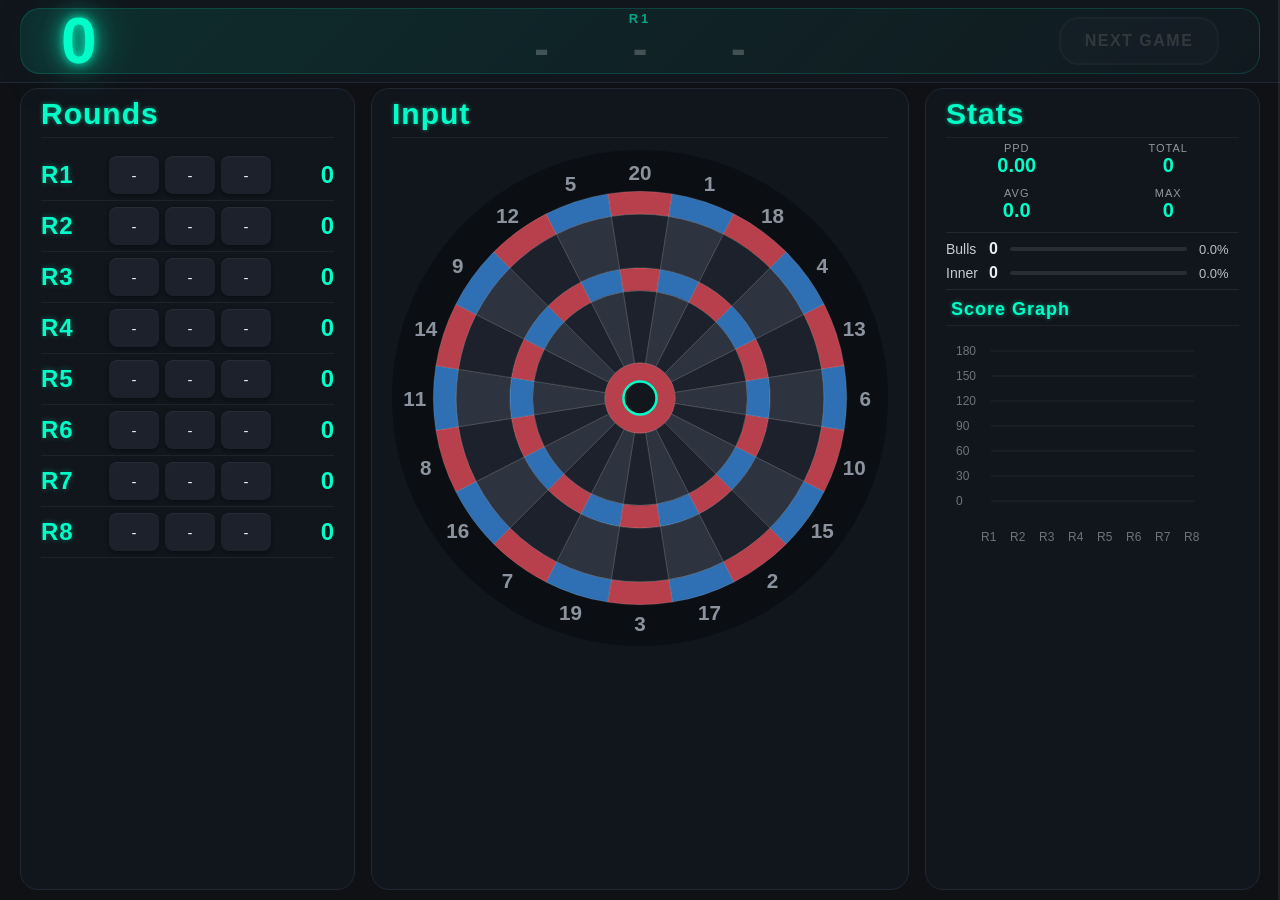
==== countup.html @ f15a4b1d "ゲーム画面のこのゲームのヒートマップをレーダー風にする - heatmap.js に paintRadarHeatmap() を追加（暗い緑の円、輪・区画の線・十字線・外周の目盛り、光るブリップ。古い" ====
<!DOCTYPE html>
<html lang="ja">
  <head>
    <meta charset="UTF-8" />
    <title>Darts Practice</title>

    <meta
      name="viewport"
      content="width=device-width, initial-scale=1.0,
                maximum-scale=1.0, user-scalable=no, viewport-fit=cover"
    />

    <meta http-equiv="Cache-Control" content="no-cache, no-store, must-revalidate" />
    <meta http-equiv="Pragma" content="no-cache" />
    <meta http-equiv="Expires" content="0" />

    <meta name="theme-color" content="#0f1115" />

    <meta name="apple-mobile-web-app-capable" content="yes" />

    <meta
      name="apple-mobile-web-app-status-bar-style"
      content="black-translucent"
    />

    <meta name="apple-mobile-web-app-title" content="Darts Practice" />
    <link rel="apple-touch-icon" sizes="180x180" href="apple-touch-icon.png" />

    <meta name="mobile-web-app-capable" content="yes" />

    <link rel="manifest" href="manifest.json" />

    <link rel="stylesheet" href="css/base.css" />
    <link rel="stylesheet" href="css/theme.css" />

    <link rel="stylesheet" href="css/layout/lay_core.css" />
    <link rel="stylesheet" href="css/layout/lay_header.css" />
    <link rel="stylesheet" href="css/layout/lay_round.css" />
    <link rel="stylesheet" href="css/layout/lay_input.css" />
    <link rel="stylesheet" href="css/layout/lay_stats.css" />
    <link rel="stylesheet" href="css/layout/lay_menu.css" />

    <link rel="stylesheet" href="css/responsive/phone.css" />
    <link rel="stylesheet" href="css/responsive/tablet.css" />
    <link rel="stylesheet" href="css/responsive/desktop.css" />
  </head>

  <body class="page-countup">
    <!-- ================= HEADER ================= -->
    <header class="header">
      <div class="score-panel">
        <div class="score-block">
          <div class="score-value" id="totalScore">0</div>
        </div>

        <!-- 今のラウンドの各ダーツの得点（cu_ui.js の renderHeaderRound()） -->
        <div class="header-round" id="headerRound" aria-live="polite"></div>

        <button type="button" id="nextGameBtn" class="next-button" disabled>
          NEXT GAME
        </button>
      </div>
    </header>

    <!-- ================= MAIN ================= -->
    <main class="container">
      <!-- ===== ROUNDS ===== -->
      <section class="round-area">
        <h2>Rounds</h2>
        <div class="round-list">
          <div id="roundContainer"></div>
        </div>
      </section>

      <!-- ===== INPUT ===== -->
      <section class="input-area">
        <h2>Input</h2>

        <button type="button" class="bull-setting">
          <span class="label">Bull Mode</span>
          <span class="value">FAT</span>
        </button>

        <div class="top-buttons">
          <button type="button" data-display="Bull">Bull</button>
          <button type="button" data-display="InBull">In</button>
          <button type="button" data-display="Miss">Miss</button>
          <button type="button" id="undoBtn">戻る</button>
        </div>

        <div id="numberTable" class="number-table"></div>

        <!-- このゲームのヒートマップ（ボードの横が空いているときだけ出す。cu_ui.js の renderGameHeatmap()） -->
        <div id="gameHeatmap" class="game-heatmap" hidden>
          <div class="game-heatmap-title">
            <span>This Game</span>
            <span id="gameHeatmapCount" class="game-heatmap-count"></span>
          </div>
          <div class="game-radar">
            <canvas id="gameHeatmapCanvas"></canvas>
            <div class="game-radar-sweep"></div>
          </div>
        </div>
      </section>

      <!-- ===== STATS ===== -->
      <section class="stats-area">
        <h2>Stats</h2>

        <!-- コンパクト表示 -->
        <div class="stats-compact">
          <div class="compact-block">
            <div class="compact-label">Bulls</div>
            <div class="compact-value" id="bullCountCompact">0</div>
            <div class="compact-sub" id="bullPercentCompact">0.0%</div>
          </div>

          <div class="compact-block">
            <div class="compact-label">Inner</div>
            <div class="compact-value" id="innerBullsCompact">0</div>
            <div class="compact-sub" id="innerBullPercentCompact">0.0%</div>
          </div>

          <div class="compact-block">
            <div class="compact-label">PPD</div>
            <div class="compact-value" id="ppdCompact">0.00</div>
          </div>

          <div class="compact-block">
            <div class="compact-label">Avg</div>
            <div class="compact-value" id="roundAvgCompact">0.00</div>
          </div>

          <div class="compact-block">
            <div class="compact-label">Max</div>
            <div class="compact-value" id="maxRoundCompact">0</div>
          </div>
        </div>

        <!-- 詳細表示 -->
        <div class="stats-detail">
          <div class="stats-left">
            <!-- ===== KPI行 ===== -->
            <div class="stats-kpi">
              <div class="kpi-item">
                <div class="kpi-label">PPD</div>
                <div class="kpi-value" id="ppd">0</div>
              </div>

              <div class="kpi-item">
                <div class="kpi-label">TOTAL</div>
                <div class="kpi-value" id="totalDartsStat">0</div>
              </div>

              <div class="kpi-item">
                <div class="kpi-label">AVG</div>
                <div class="kpi-value" id="roundAvg">0</div>
              </div>

              <div class="kpi-item">
                <div class="kpi-label">MAX</div>
                <div class="kpi-value" id="maxRound">0</div>
              </div>
            </div>

            <hr class="stats-divider" />

            <!-- ===== Bull系 ===== -->
            <div class="bull-group">
              <div class="stat-row">
                <span class="label">Bulls</span>
                <span class="count" id="bullCount">0</span>

                <div class="bar-bg">
                  <div class="bar-fill" id="bullRateBar"></div>
                </div>

                <span class="percent" id="bullPercent">0.0%</span>
              </div>

              <div class="stat-row">
                <span class="label">Inner</span>
                <span class="count" id="innerBulls">0</span>

                <div class="bar-bg">
                  <div class="bar-fill inner" id="innerBullRateBar"></div>
                </div>

                <span class="percent" id="innerBullPercent">0.0%</span>
              </div>
            </div>

            <hr class="stats-divider" />

            <div class="awards">
              <div class="award-card" id="award-hattrick">
                <div class="award-title">Hat Trick</div>
                <div class="award-value" id="hatTrick">0</div>
              </div>

              <div class="award-card" id="award-threeblack">
                <div class="award-title">3 in the Black</div>
                <div class="award-value" id="threeInTheBlack">0</div>
              </div>

              <div class="award-card" id="award-ton80">
                <div class="award-title">Ton 80</div>
                <div class="award-value" id="ton80">0</div>
              </div>

              <div class="award-card" id="award-highton">
                <div class="award-title">High Ton</div>
                <div class="award-value" id="highTon">0</div>
              </div>

              <div class="award-card" id="award-lowton">
                <div class="award-title">Low Ton</div>
                <div class="award-value" id="lowTon">0</div>
              </div>

              <div class="award-card" id="award-threebed">
                <div class="award-title">3 in the Bed</div>
                <div class="award-value" id="threeInTheBed">0</div>
              </div>

              <div class="award-card" id="award-whitehorse">
                <div class="award-title">White Horse</div>
                <div class="award-value" id="whiteHorse">0</div>
              </div>
            </div>
          </div>

          <div class="stats-right">
            <h3>Score Graph</h3>
            <canvas id="scoreChart"></canvas>
          </div>
        </div>
      </section>
    </main>

    <div id="menuOverlay" class="menu-overlay"></div>

    <!-- ================= MENU DRAWER ================= -->

    <div id="menuEdge" class="menu-edge"></div>

    <div id="sideMenu" class="side-menu" role="navigation">
      <div class="menu-header">Menu</div>

      <button data-link="index.html">Main Menu</button>

      <button data-link="countup.html">CountUp</button>

      <button disabled>01(Coming Soon)</button>

      <button disabled>Cricket(Coming Soon)</button>

      <button onclick="location.href = 'data.html'">Data</button>

      <button onclick="location.href = 'settings.html'">Settings</button>

      <button onclick="location.href = 'news.html'">Info</button>

      <button onclick="forceResetGame()">Reset Game</button>
    </div>

    <!-- コア機能（最初に読み込む） -->
    <script src="js/core/state.js" defer></script>
    <script src="js/core/core.js" defer></script>
    <script src="js/core/storage.js" defer></script>

    <!-- ゲーム関連 -->
    <script src="js/game/stats.js" defer></script>
    <script src="js/game/game_core.js" defer></script>
    <script src="js/game/game_countup.js" defer></script>
    <script src="js/game/board_input.js" defer></script>
    <script src="js/data/heatmap.js" defer></script>
    <script src="js/game/cu_ui.js" defer></script>

    <!-- UI -->
    <script src="js/ui/chart.js" defer></script>
    <script src="js/ui/settings.js" defer></script>

    <!-- 初期化（最後に読み込む） -->
    <script src="js/init/main.js" defer></script>
  </body>
</html>
---- css/base.css ----
/* ================================= */
/* ============ BASE =============== */
/* ================================= */

* {
  box-sizing: border-box;
  -webkit-overflow-scrolling: touch;
}

/*
  上の安全領域（ステータスバー）の高さ。ヘッダーなどはこの値の分だけ下げる。
  iOS 26 以降のホーム画面アプリは、ステータスバーの下まで画面の上端がぼかされて見えにくくなるため、
  iOS（-webkit-touch-callout は iOS の Safari だけが対応）のホーム画面アプリでは少し余分に下げる
*/
:root {
  --safe-top: env(safe-area-inset-top, 0px);
}

@media (display-mode: standalone) {
  @supports (-webkit-touch-callout: none) {
    :root {
      --safe-top: calc(env(safe-area-inset-top, 0px) + 16px);
    }
  }
}

/*
  画面の左右の余白（ゲーム・データ・設定・お知らせの各画面で共通）。左右は同じ幅にし、
  横向きの iPhone の丸い角・切り欠きの分（安全領域）はそれぞれの側に足す。
  サイドメニューを開く右端の帯（lay_menu.css の .menu-edge）は余白より細くしてあるので、右だけ広げる必要はない。
  --gutter を端末ごとに変えたときに左右の値も計算し直されるよう、body に書く
*/
body {
  --gutter: 20px;
  --gutter-left: calc(var(--gutter) + env(safe-area-inset-left, 0px));
  --gutter-right: calc(var(--gutter) + env(safe-area-inset-right, 0px));
}

body.phone {
  --gutter: 12px;
}

/* 横スクロールでの「戻る・進む」（Chrome / Android など）を止める。端からのスワイプは main.js の setupEdgeSwipeGuard() */
html,
body {
  overscroll-behavior-x: none;
}

html,
body {
  height: 100%;
  overflow: hidden;
  margin: 0;
}

body {
  font-family: -apple-system, BlinkMacSystemFont, sans-serif;

  padding-top: var(--safe-top);
  padding-bottom: env(safe-area-inset-bottom);
  /* left/right は各ページの CSS で per-element 管理するため body では除外 */
  padding-left: 0;
  padding-right: 0;
}

button,
html {
  touch-action: manipulation;
}

h2 {
  margin: 0 0 10px 0;
  font-size: 48px;
  font-weight: 600;
  letter-spacing: 0.5px;
}


/* ================================= */
/* == HOME SCREEN APP (STANDALONE) = */
/* ================================= */

/*
  iOS 26 のホーム画面アプリ（viewport-fit=cover ＋ black-translucent）では、
  height: 100% / 100dvh / 100svh が上の安全領域の分だけ短く報告され、
  画面の下に隙間ができる（WebKit Bug 301108）。
  ホーム画面から起動したときは、正しい高さを返す 100lvh を使う。
  （lvh に対応していない古いブラウザでは無視され、これまでどおり 100% になる）
  Android のホーム画面アプリでは起動直後の 100lvh が実際の画面より高くなり、
  画面を回転するまで下が見切れるため、iOS（-webkit-touch-callout は iOS の Safari だけが対応）に限る。
*/
@media (display-mode: standalone) {
  @supports (-webkit-touch-callout: none) {
    html {
      height: 100lvh;
    }
  }
}
---- css/theme.css ----
/* ================================= */
/* ============ THEME ============== */
/* ================================= */

/* ================================= */
/* ============ VARIABLES ========== */
/* ================================= */

:root {
  --bg-main: #0f1115;
  --bg-panel: #11151c;
  --bg-soft: #1c212c;
  
  --border-main: #222733;
  
  --accent-rgb: 0 255 200;
  --accent: rgb(var(--accent-rgb));
  
  --accent-soft: #69f0ae;
  --accent-blue: #4dabff;
  --danger: #ff5a5a;
  --gold: #ffd54f;
  
  --text-main: #e6edf3;
  --text-muted: #8b949e;
}


/* ================================= */
/* ============== BASE ============= */
/* ================================= */

body {
  background: var(--bg-main);
  color: var(--text-main);
}


/* ================================= */
/* ============ TYPOGRAPHY ========= */
/* ================================= */

h2 {
  margin: 0 0 12px 0;
  padding-bottom: 6px;
  
  font-size: 30px;
  font-weight: 600;
  letter-spacing: 1px;
  
  color: var(--accent);
  
  border-bottom: 1px solid rgba(255, 255, 255, 0.06);
  
  text-shadow: 0 0 4px rgb(var(--accent-rgb) / 0.5);
}

h3 {
  margin: 0 0 12px 0;
  padding-bottom: 6px;
  
  font-size: 25px;
  font-weight: 600;
  letter-spacing: 1px;
  
  color: var(--accent);
  
  border-bottom: 1px solid rgba(255, 255, 255, 0.06);
  
  text-shadow: 0 0 4px rgb(var(--accent-rgb) / 0.5);
}


/* ================================= */
/* ============ DART COLORS ======== */
/* ================================= */

.dart.outer-bull {
  background: #002b24;
  color: var(--accent);
}

.dart.miss {
  background: #141414;
  color: #444;
}

.dart.inner-bull {
  background: #2b1f00;
  color: var(--gold);
}

.dart.double {
  background: #2b0005;
  color: var(--danger);
}

.dart.triple {
  background: #0a1a2b;
  color: var(--accent-blue);
}


/* ================================= */
/* ============ BUTTON BASE ======== */
/* ================================= */

button {
  background: var(--bg-soft);
  color: var(--text-main);
  
  border: 1px solid rgba(255, 255, 255, 0.08);
  border-radius: 14px;
  
  transition: all .2s ease;
}

button:hover {
  transform: translateY(-1px);
  
  box-shadow:
    0 4px 12px rgba(0, 0, 0, .35),
    0 0 10px rgb(var(--accent-rgb) / .2);
}

button:active {
  transform: scale(.97);
}


/* ================================= */
/* ========== BUTTON VARIANTS ====== */
/* ================================= */

button[data-display="Bull"] {
  color: var(--accent);
  background: #003c33;
}

button[data-display="Bull"]:hover {
  box-shadow: 0 0 12px rgb(var(--accent-rgb) / .5);
}

button[data-display="InBull"] {
  color: var(--accent-blue);
  background: #002a4d;
}

button[data-display="Miss"] {
  color: var(--danger);
  background: #3a1111;
}

#undoBtn {
  background: #2a2a3a;
  color: #9aa8ff;
}


/* ================================= */
/* ============ IPHONE MODE ======== */
/* ================================= */

body.iphone-mode .stats-toggle {
  border-radius: 50%;
  
  background: var(--accent);
  color: #000;
  
  border: none;
  
  font-size: 18px;
  font-weight: bold;
  
  z-index: 999;
}

body.iphone-mode .score-value {
  font-size: 38px;
}

body.iphone-mode .sub-value {
  font-size: 20px;
}

body.iphone-mode .stats-area {
  border: none;
}

body.iphone-mode.iphone-stats-open .stats-area {
  border: 1px solid #222733;
}
---- css/layout/lay_core.css ----
/* ================================= */
/* ============ LAYOUT CORE ======== */
/* ================================= */

:root {
  --header-height: 60px;
  --header-padding-x: 40px;
}


/* ================================= */
/* ============== RESET ============ */
/* ================================= */

html,
body {
  margin: 0;
  padding: 0;

  width: 100vw;
  max-width: 100vw;

  overflow-x: hidden;
}


/* ================================= */
/* ============== MAIN ============= */
/* ================================= */

.container {
  display: grid;

  grid-template-columns: 1.5fr 1fr 1fr;
  grid-template-areas:
    "round input stats";

  gap: 5px;

  height: calc(
    100dvh - var(--header-height) - var(--safe-top) - 20px
  );

  margin-top: var(--safe-top);

  padding: 5px var(--gutter-right) 10px var(--gutter-left);
}


/* ================================= */
/* ====== COUNTUP PAGE LAYOUT ====== */
/* ================================= */

/*
  安全領域の余白は、上（ステータスバー）はヘッダーの中、下（ホームバー）は body で
  それぞれ 1 回だけ取る（ヘッダーの色がステータスバーの裏まで伸びるようにするため）。
  下は「カラムの通常の余白」と「ホームバーの分」の大きい方だけを空ける。
  ヘッダーは中身の高さ、カラム（.container）は残りの高さを全部使うことで、
  端末や向きに関係なくヘッダーとカラムの間が空いたり、下が切れたりしないようにする。
*/
body.page-countup {
  display: flex;
  flex-direction: column;

  /* .container の下の余白（10px）と合わせて、ホームバーの分（env）を超えて二重に空けない */
  padding-bottom: max(0px, calc(env(safe-area-inset-bottom) - 10px));
}

body.page-countup .header {
  flex: none;

  height: auto;
  padding: calc(8px + var(--safe-top)) var(--gutter-right) 8px var(--gutter-left);
  margin-bottom: 0;
}

body.page-countup .container {
  flex: 1;

  height: auto;
  min-height: 0;

  margin-top: 0;
}


/* ================================= */
/* ============== AREAS ============ */
/* ================================= */

.round-area { grid-area: round; }
.input-area { grid-area: input; }
.stats-area { grid-area: stats; }


/* ================================= */
/* ============== PANELS =========== */
/* ================================= */

.round-area,
.input-area,
.stats-area {

  display: flex;
  flex-direction: column;

  min-height: 0;
  min-width: 0;

  overflow: hidden;

  padding: 8px 20px 20px 20px;

  background: var(--bg-panel);
  border: 1px solid var(--border-main);
  border-radius: 18px;
}


/* ================================= */
/* ============== AREA MODIFIERS === */
/* ================================= */

.stats-area {
  overflow-y: auto;
}

/* ================================= */
/* ====== HIDDEN AREAS (SETTING) === */
/* ================================= */

/*
  設定画面の Game Panels で Rounds / Stats を隠したときのレイアウト（main.js の applyGamePanelVisibility()）。
  ここは横 3 列の画面（タブレット横・PC）。タブレット縦は tablet.css、スマホは phone.css で指定する。
*/
body.hide-round-area .round-area,
body.hide-stats-area .stats-area {
  display: none;
}

body.page-countup.hide-round-area .container {
  grid-template-columns: minmax(0, 1fr) minmax(0, 1fr);
  grid-template-areas: "input stats";
}

body.page-countup.hide-stats-area .container {
  grid-template-columns: minmax(0, 1fr) minmax(0, 1fr);
  grid-template-areas: "round input";
}

body.page-countup.hide-round-area.hide-stats-area .container {
  grid-template-columns: minmax(0, 1fr);
  grid-template-areas: "input";
}


/* ================================= */
/* ====== UNDO TOAST =============== */
/* ================================= */

/* 3 本指スワイプで戻ったとき、画面の中央に少しのあいだ出す（cu_ui.js の showUndoToast()） */
.undo-toast {
  position: fixed;
  top: 50%;
  left: 50%;
  z-index: 50;

  padding: 10px 22px;

  border: 1px solid rgb(var(--accent-rgb) / 0.5);
  border-radius: 999px;
  background: rgba(17, 21, 28, .92);

  color: var(--accent);
  font-size: 18px;
  font-weight: 700;

  opacity: 0;
  pointer-events: none;
  transform: translate(-50%, -50%);
}

.undo-toast.show {
  animation: undoToast 0.9s ease forwards;
}

@keyframes undoToast {
  0% { opacity: 0; transform: translate(-50%, -40%); }
  15% { opacity: 1; transform: translate(-50%, -50%); }
  70% { opacity: 1; }
  100% { opacity: 0; transform: translate(-50%, -50%); }
}
---- css/layout/lay_header.css ----
/* ================================= */
/* ============== HEADER =========== */
/* ================================= */

/* ===== Header Layout ===== */

.header {
  height: calc(var(--header-height) + var(--safe-top) + 20px);
  padding: var(--safe-top) var(--gutter-right) 0 var(--gutter-left);
  
  margin-bottom: 1px;

  display: flex;
  align-items: center;
  
}

.score-panel {
  min-height: var(--header-height);

  display: flex;
  align-items: center;
  gap: 16px;

  width: 100%;

  padding: 0 var(--header-padding-x);

  border-radius: 20px;
}

.score-block,
.darts-block {
  display: flex;
  flex-direction: column;
  justify-content: center;
}

.score-block {
  min-width: 0;
}

.next-button {
  margin-left: auto;

  width: 160px;
  height: 48px;
}


/* ================================= */
/* ============== SCORE ============ */
/* ================================= */

.total-label {
  font-size: 12px;
  letter-spacing: 1px;
  margin-bottom: 6px;
}

.score-value {
  font-size: 64px;
  font-weight: 800;

  color: var(--accent);

  font-variant-numeric: tabular-nums;
  line-height: 1;

  text-shadow:
    0 0 8px rgb(var(--accent-rgb) / 0.8),
    0 0 20px rgb(var(--accent-rgb) / 0.7),
    0 0 40px rgb(var(--accent-rgb) / 0.5),
    0 0 80px rgb(var(--accent-rgb) / 0.3);
}

.sub-value {
  font-size: 32px;
  font-weight: 600;

  color: var(--accent);
}


/* ================================= */
/* ============== THEME ============ */
/* ================================= */

.header {
  background: var(--bg-panel);
  border-bottom: 1px solid var(--border-main);
}

.score-panel {
  background: linear-gradient(
    135deg,
    rgb(var(--accent-rgb) / 0.1),
    rgb(var(--accent-rgb) / 0.02)
  );

  border: 1px solid rgb(var(--accent-rgb) / 0.15);
}


/* ================================= */
/* ============== BUTTON =========== */
/* ================================= */

.next-button {
  border-radius: 20px;

  font-size: 16px;
  font-weight: 700;
  letter-spacing: 1.5px;

  background: transparent;
  color: var(--accent);

  border: 2px solid var(--accent);

  cursor: pointer;

  transition: 0.2s ease;
}

.next-button:hover {
  background: var(--accent);
  color: #000;
}

.next-button:disabled {
  opacity: 0.4;

  background: #1c212c;
  border-color: #2b313d;

  color: #666;
  cursor: not-allowed;
}

/* ================================= */
/* ====== CURRENT ROUND DARTS ====== */
/* ================================= */

/*
  今のラウンドの各ダーツの得点（cu_ui.js の renderHeaderRound()）。
  合計スコアの桁数に関係なく、ヘッダーの横方向の真ん中に固定する。
  数字は合計スコアと同じ光る数字で、色だけ投げた場所（トリプル・ダブル・ブル・ミス）で変える
*/
.score-panel {
  position: relative;
}

.header-round {
  position: absolute;
  top: 50%;
  left: 50%;

  display: flex;
  flex-direction: column;
  align-items: center;
  gap: 2px;

  transform: translate(-50%, -50%);
  pointer-events: none;
}

.header-round-label {
  color: rgb(var(--accent-rgb) / 0.6);
  font-size: 13px;
  font-weight: 700;
  letter-spacing: 3px;
  line-height: 1;
}

.header-round-darts {
  display: flex;
  align-items: baseline;
  gap: 28px;
}

.header-dart {
  --dart-glow: var(--accent-rgb);

  min-width: 1.6em;

  color: rgb(var(--dart-glow));
  font-size: 44px;
  font-weight: 800;
  font-variant-numeric: tabular-nums;
  line-height: 1;
  text-align: center;

  text-shadow:
    0 0 6px rgb(var(--dart-glow) / 0.8),
    0 0 16px rgb(var(--dart-glow) / 0.6),
    0 0 32px rgb(var(--dart-glow) / 0.35);
}

/* 入れた数字はタップで消せる（ヘッダーの他の部分はタップを下へ通す） */
.header-dart[role="button"] {
  pointer-events: auto;
  cursor: pointer;
  -webkit-tap-highlight-color: transparent;
}

.header-dart[role="button"]:active {
  opacity: 0.5;
}

/* 色は Rounds エリアと同じ意味（トリプル＝青、ダブル＝赤、インブル＝金、アウターブル＝緑） */
.header-dart.triple { --dart-glow: 77 171 255; }
.header-dart.double { --dart-glow: 255 90 90; }
.header-dart.inner-bull { --dart-glow: 255 213 79; }
.header-dart.outer-bull { --dart-glow: var(--accent-rgb); }

.header-dart.miss,
.header-dart.empty {
  color: rgb(255 255 255 / 0.22);
  text-shadow: none;
}
---- css/layout/lay_round.css ----
/* ================================= */
/* ============== ROUND LIST ======= */
/* ================================= */

.round-list {
  flex: 1;
  min-height: 0;
  
  overflow-y: auto;
  
  scrollbar-width: none;
}

.round-list::-webkit-scrollbar {
  display: none;
}


/* ================================= */
/* ============== ROUND ROW ======== */
/* ================================= */

.round {
  display: grid;
  
  grid-template-columns: 60px max-content auto;
  
  column-gap: 8px;
  row-gap: 4px;
  
  align-items: center;
  
  padding: 6px 0;
  
  border-bottom: 1px solid rgba(255, 255, 255, .06);
  
  min-width: 0;
}


/* ================================= */
/* ============== LABEL ============ */
/* ================================= */

.round-label {
  font-size: 24px;
  font-weight: 600;
  white-space: nowrap;
  
  letter-spacing: 1px;
  
  color: var(--accent);
  
  text-shadow: 0 0 6px rgba(0, 255, 200, .35);
}


/* ================================= */
/* ============== DARTS ============ */
/* ================================= */

.round-darts {
  display: flex;
  align-items: center;
  
  gap: 6px;
}

.dart {
  width: 50px;
  height: 38px;
  
  font-size: 15px;
  
  display: flex;
  align-items: center;
  justify-content: center;
  
  border-radius: 8px;
  
  background: #1c212c;
  
  box-shadow:
    inset 0 1px 0 rgba(255, 255, 255, .05),
    0 2px 4px rgba(0, 0, 0, .4);
}


/* ================================= */
/* ============== SCORE ============ */
/* ================================= */

.round-score {
  font-size: 24px;
  font-weight: 700;
  
  color: var(--accent);
  
  font-variant-numeric: tabular-nums;
  
  justify-self: end;
  
  white-space: nowrap;
}


/* ================================= */
/* ============== DIVIDER ========== */
/* ================================= */

.divider {
  margin: 0 14px;
  color: #6b7280;
}
---- css/layout/lay_input.css ----
/* ================================= */
/* ============== INPUT PANEL ====== */
/* ================================= */

.bull-setting {
  display: flex;
  justify-content: space-between;
  
  padding: 8px 12px;
  margin-bottom: 8px;
  
  background: #161a22;
  border: 1px solid #222733;
  border-radius: 12px;
}


/* ================================= */
/* ============== TOP BUTTONS ====== */
/* ================================= */

.top-buttons {
  display: grid;
  
  grid-template-columns: repeat(4, 1fr);
  
  gap: 8px;
  
  margin-bottom: 8px;
}

.top-buttons button {
  padding: 10px 0;
  
  border-radius: 12px;
  border: none;
  
  font-weight: 600;
  cursor: pointer;
}


/* ================================= */
/* ============== NUMBER TABLE ===== */
/* ================================= */

.number-table {
  flex: 1;
  
  width: 100%;
  min-height: 0;
  
  overflow-y: auto;
  
  scrollbar-width: none;
}

.number-table::-webkit-scrollbar {
  display: none;
}


/* ================================= */
/* ============== NUMBER GRID ====== */
/* ================================= */

.number-column {
  width: 100%;
}

.number-row {
  display: grid;
  
  grid-template-columns: repeat(3, 1fr);
  
  gap: 6px;
}


/* ================================= */
/* ============== NUMBER BUTTONS === */
/* ================================= */

.number-row button {
  
  padding: 7px 0;
  
  font-size: 14px;
  
  border-radius: 8px;
  
  background: #1a1f27;
  
  box-shadow:
    inset 0 1px 0 rgba(255, 255, 255, .05),
    0 2px 4px rgba(0, 0, 0, .4);
}


/* Single */

.number-row button:first-child {
  background: linear-gradient(145deg, #1f2630, #141922);
  
  border: 1px solid rgba(255, 255, 255, .08);
  
  color: var(--text-main);
}


/* Double */

.number-row button:nth-child(2) {
  background: rgba(255, 90, 90, .08);
  
  border: 1px solid rgba(255, 90, 90, .4);
  
  color: var(--danger);
}


/* Triple */

.number-row button:nth-child(3) {
  background: rgba(77, 171, 255, .08);
  
  border: 1px solid rgba(77, 171, 255, .4);
  
  color: var(--accent-blue);
}


/* ================================= */
/* ============== INTERACTION ====== */
/* ================================= */

.number-row button:hover {
  box-shadow: 0 0 10px rgba(255, 255, 255, .15);
}

.number-row button:nth-child(2):hover {
  box-shadow: 0 0 12px rgba(255, 90, 90, .5);
}

.number-row button:nth-child(3):hover {
  box-shadow: 0 0 12px rgba(77, 171, 255, .5);
}

.number-row button:active {
  
  transform: translateY(1px);
  
  box-shadow:
    inset 0 2px 4px rgba(0, 0, 0, .6);
}

/* ================================= */
/* ============== BOARD INPUT ====== */
/* ================================= */

/* ボード形式の入力（board_input.js）。端末別の .number-table の指定より優先させる */
body .number-table.board-mode {
  display: block;
  position: relative;

  flex: 1;
  height: auto;
  min-height: 0;

  overflow: hidden;
}

.board-wrap {
  position: absolute;
  top: 0;
  right: 0;
  bottom: 0;
  left: 0;
}

/* 縦横の短い方に合わせて描く（左右は中央・上下は上詰め。board_input.js の preserveAspectRatio） */
.board-svg {
  display: block;

  width: 100%;
  height: 100%;

  /* 2 本指の拡大・移動はボード側で行う（board_input.js）。ブラウザの拡大・スクロールは止める */
  touch-action: none;
  -webkit-tap-highlight-color: transparent;
  -webkit-user-select: none;
  user-select: none;

  cursor: pointer;
}

.board-back {
  fill: #0b0e13;
}

/* 線は拡大しても太くならないよう、画面上の太さで指定する */
.board-svg .seg {
  stroke: rgba(255, 255, 255, .14);
  stroke-width: 1px;
  vector-effect: non-scaling-stroke;
}

.seg-single.seg-a { fill: #1c212b; }
.seg-single.seg-b { fill: #2d3440; }

.seg-triple.seg-a,
.seg-double.seg-a { fill: #b8404c; }

.seg-triple.seg-b,
.seg-double.seg-b { fill: #2f6fb3; }

.board-svg .seg-outer-bull { fill: #b8404c; }
.board-svg .seg-inner-bull { fill: #12161d; stroke: var(--accent); stroke-width: 2.5px; }

/* 押したところが分かるよう、触れている間だけ明るくする */
.board-svg .seg:active {
  filter: brightness(1.35);
}

.board-number {
  fill: var(--text-muted);

  font-size: .1px;
  font-weight: 600;

  text-anchor: middle;
  dominant-baseline: central;

  pointer-events: none;
}

.board-markers {
  pointer-events: none;
}

.board-marker circle {
  fill: var(--accent);
  stroke: #0b0e13;
  stroke-width: 2px;
  vector-effect: non-scaling-stroke;
}

/* 文字の大きさは拡大の倍率に合わせて board_input.js で指定する */
.board-marker text {
  fill: #0b0e13;

  font-weight: 700;

  text-anchor: middle;
  dominant-baseline: central;
}

/* 直前に入れた 1 投（左上に少しのあいだ表示） */
.board-last {
  position: absolute;
  top: 0;
  left: 0;

  padding: 2px 8px;

  border-radius: 8px;
  background: rgba(17, 21, 28, .85);

  color: var(--accent);
  font-size: 14px;
  font-weight: 700;
  white-space: pre;

  opacity: 0;
  pointer-events: none;
}

.board-last.show {
  animation: boardLastHit 1.2s ease forwards;
}

@keyframes boardLastHit {
  0% { opacity: 0; transform: translateY(4px); }
  12% { opacity: 1; transform: none; }
  75% { opacity: 1; }
  100% { opacity: 0; }
}


/* ================================= */
/* ====== INPUT ONLY (LANDSCAPE) === */
/* ================================= */

/*
  横向きで Rounds / Stats を両方隠し、ボード入力にしたとき（設定画面の Game Panels）。
  入力エリアが横に長くなるので、ボードを左に高さいっぱいで大きく出し、
  Bull Mode と Bull / In / Miss / 戻る は右の列に縦に並べる。
*/
body.landscape.input-board.hide-round-area.hide-stats-area .input-area {
  display: grid;

  grid-template-columns: minmax(0, 1fr) 240px;
  grid-template-rows: auto auto minmax(0, 1fr);
  grid-template-areas:
    "title title"
    "board bull"
    "board buttons";

  column-gap: 24px;
  row-gap: 12px;
}

body.landscape.input-board.hide-round-area.hide-stats-area .bull-setting {
  margin-bottom: 0;
}

body.landscape.input-board.hide-round-area.hide-stats-area .input-area h2 {
  grid-area: title;
}

body.landscape.input-board.hide-round-area.hide-stats-area .bull-setting {
  grid-area: bull;
  align-self: start;
}

body.landscape.input-board.hide-round-area.hide-stats-area .top-buttons {
  grid-area: buttons;

  grid-template-columns: 1fr;
  grid-auto-rows: 64px;
  align-content: start;
  gap: 12px;
}

body.landscape.input-board.hide-round-area.hide-stats-area .top-buttons button {
  height: auto;
  font-size: 18px;
}

body.landscape.input-board.hide-round-area.hide-stats-area .number-table.board-mode {
  grid-area: board;
  height: 100%;
}

/* スマホ横は高さが低いので、右の列とボタンを小さめにする */
body.phone.landscape.input-board.hide-round-area.hide-stats-area .input-area {
  grid-template-columns: minmax(0, 1fr) 150px;
  column-gap: 12px;
  row-gap: 8px;
}

body.phone.landscape.input-board.hide-round-area.hide-stats-area .top-buttons {
  grid-auto-rows: 40px;
  gap: 8px;
}

body.phone.landscape.input-board.hide-round-area.hide-stats-area .top-buttons button {
  font-size: 15px;
}


/* 拡大中だけ出す「全体表示」ボタン（ボードの右上） */
.board-zoom-reset {
  position: absolute;
  top: 0;
  right: 0;

  padding: 6px 12px;

  border: 1px solid rgb(var(--accent-rgb) / 0.5);
  border-radius: 999px;
  background: rgba(17, 21, 28, .9);

  color: var(--accent);
  font-size: 13px;
  font-weight: 700;

  cursor: pointer;
}

.board-zoom-reset[hidden] {
  display: none;
}


/* ボード入力のときは、ボードで入れられる Bull・In（ブル）と Miss のボタンを隠し、戻るだけ残す */
body.input-board .top-buttons button[data-display="Bull"],
body.input-board .top-buttons button[data-display="InBull"],
body.input-board .top-buttons button[data-display="Miss"] {
  display: none;
}

body.input-board .top-buttons {
  grid-template-columns: 1fr;
}

/* ボード入力のときは Bull Mode の表示も隠す。戻るボタンは設定で出したときだけ（main.js の hide-undo-button） */
body.input-board .bull-setting,
body.input-board.hide-undo-button .top-buttons {
  display: none;
}

/* 横向きで Input だけのとき、右の列に何も出さないならボードを横幅いっぱいに出す */
body.landscape.input-board.hide-round-area.hide-stats-area.hide-undo-button .input-area {
  grid-template-columns: minmax(0, 1fr);
  grid-template-areas:
    "title"
    "board"
    "board";
}


/* ================================= */
/* ====== BOARD COLUMN (LANDSCAPE) = */
/* ================================= */

/*
  横向きのボード入力では、入力エリアの列の幅をボードの高さに合わせる（cu_ui.js の fitBoardColumn() が
  --board-col を入れる）。残りの幅を Rounds / Stats で分ける。
  Input だけのとき（ボードと右の列）と、スマホ横で Stats を開いたときは、それぞれの指定のままにする
*/
body.page-countup.landscape.input-board:not(.iphone-stats-open) .container {
  grid-template-columns: minmax(0, 1fr) var(--board-col, minmax(0, 1fr)) minmax(0, 1fr);
}

body.page-countup.landscape.input-board.hide-round-area:not(.iphone-stats-open) .container {
  grid-template-columns: var(--board-col, minmax(0, 1fr)) minmax(0, 1fr);
}

body.page-countup.landscape.input-board.hide-stats-area:not(.iphone-stats-open) .container {
  grid-template-columns: minmax(0, 1fr) var(--board-col, minmax(0, 1fr));
}

body.page-countup.landscape.input-board.hide-round-area.hide-stats-area .container {
  grid-template-columns: minmax(0, 1fr);
}

/* 列の最小幅（tablet.css）があるとボードの列が狭められないため、ボード入力のときは外す */
body.landscape.input-board .round-area,
body.landscape.input-board .input-area,
body.landscape.input-board .stats-area {
  min-width: 0;
}


/* このゲームのヒートマップ（cu_ui.js の renderGameHeatmap()）。Input エリアの左下、ボードの横の空いたところに置く */
.input-area {
  position: relative;
}

.game-heatmap {
  position: absolute;
  /* left / bottom は Input エリアの余白に合わせて JS で指定する */

  display: flex;
  flex-direction: column;
  gap: 6px;

  pointer-events: none;
}

.game-heatmap[hidden] {
  display: none;
}

.game-heatmap-title {
  display: flex;
  justify-content: space-between;
  align-items: baseline;

  color: rgb(var(--accent-rgb) / 0.75);
  font-family: ui-monospace, Menlo, monospace;
  font-size: 11px;
  font-weight: 700;
  letter-spacing: 2px;
  text-transform: uppercase;
  text-shadow: 0 0 6px rgb(var(--accent-rgb) / 0.5);
}

.game-heatmap-count {
  color: rgb(var(--accent-rgb) / 0.5);
  letter-spacing: 1px;
}

/* レーダーの画面（描画は heatmap.js の paintRadarHeatmap()）。外側にうっすら光を出す */
.game-radar {
  position: relative;

  width: var(--radar-size, 200px);
  height: var(--radar-size, 200px);

  border-radius: 50%;
  box-shadow:
    0 0 18px rgb(var(--accent-rgb) / 0.18),
    inset 0 0 24px rgb(var(--accent-rgb) / 0.12);
}

.game-heatmap canvas {
  display: block;
}

/* 回る走査線（扇形のグラデーションを 4 秒で 1 周させる） */
.game-radar-sweep {
  position: absolute;
  top: 1.7%;
  right: 1.7%;
  bottom: 1.7%;
  left: 1.7%;

  border-radius: 50%;
  background: conic-gradient(
    from 0deg,
    rgb(var(--accent-rgb) / 0) 0deg,
    rgb(var(--accent-rgb) / 0) 280deg,
    rgb(var(--accent-rgb) / 0.08) 330deg,
    rgb(var(--accent-rgb) / 0.32) 359deg,
    rgb(var(--accent-rgb) / 0) 360deg
  );

  animation: radar-sweep 4s linear infinite;
}

@keyframes radar-sweep {
  to { transform: rotate(360deg); }
}

@media (prefers-reduced-motion: reduce) {
  .game-radar-sweep {
    animation: none;
    opacity: 0;
  }
}
---- css/layout/lay_stats.css ----
/* ================================= */
/* ============== STATS AREA ======= */
/* ================================= */

.stats-area {
  scrollbar-width: none;
}

.stats-area::-webkit-scrollbar {
  display: none;
}

.stats-detail {
  gap: 4px;
}

.stats-area h2 {
  margin-bottom: 4px;
}

.stats-area h3 {
  margin: 0;
  padding: 5px;
  font-size: 18px;
}

.stats-area canvas {
  display: block;
}

.stats-area h2 {
  position: sticky;
  top: 0;
  
  background: var(--bg-panel);
  
  z-index: 5;
}

.stats-left {
  min-height: 0;
}


/* ================================= */
/* ============== KPI ============== */
/* ================================= */

.stats-kpi {
  display: grid;
  grid-template-columns: 1fr 1fr;
  
  gap: 10px;
  
  text-align: center;
  margin-bottom: 10px;
}

.kpi-item {
  display: flex;
  flex-direction: column;
}

.kpi-label {
  font-size: 11px;
  letter-spacing: 1px;
  opacity: .6;
}

.kpi-value {
  font-size: 20px;
  font-weight: 700;
  
  color: var(--accent);
}


/* ================================= */
/* ============== STAT ROW ========= */
/* ================================= */

.stat-item {
  display: flex;
  justify-content: space-between;
  align-items: center;
  
  padding: 4px 0;
  
  border-bottom: 1px solid rgba(255, 255, 255, .06);
}

.stat-row {
  display: grid;
  grid-template-columns: 25px 15px auto 40px;
  width: 100%;
  
  align-items: center;
  
  gap: 12px;
  
  padding: 3px 0;
}

.stat-row .label {
  font-size: 14px;
  opacity: .85;
  
  white-space: nowrap;
}

.stat-row .count {
  margin-left: 6px;
  font-weight: 600;
}

.stat-row .percent {
  font-size: 13px;
  opacity: .8;
}


/* ================================= */
/* ============== BARS ============= */
/* ================================= */

.bar-bg {
  height: 4px;
  
  background: rgba(255, 255, 255, .1);
  
  border-radius: 3px;
  
  overflow: hidden;
}

.bar-fill {
  height: 100%;
  width: 0%;
  
  background: var(--accent);
  
  transition: width .3s ease;
}

.bar-fill.inner {
  background: #4da3ff;
}


/* ================================= */
/* ============== AWARDS =========== */
/* ================================= */

.awards {
  display: grid;
  
  grid-template-columns: repeat(auto-fit, minmax(120px, 1fr));
  
  gap: 8px;
}

.award-card {
  display: flex;
  flex-direction: row;
  align-items: center;
  justify-content: space-between;
  
  padding: 4px 10px;
  
    background: #1c212c;
  
  border-radius: 10px;
  
  box-shadow:
    0 2px 6px rgba(0, 0, 0, .4),
    inset 0 1px 0 rgba(255, 255, 255, .05);
}

.award-title {
  font-size: 12px;
  opacity: .7;
}

.award-value {
  font-size: 22px;
  font-weight: 700;
  
  color: var(--accent);
}

.award-row {
  display: none;
  
  justify-content: space-between;
  
  padding: 4px 0;
  
  font-size: 14px;
}


/* ================================= */
/* ============== COMPACT ========== */
/* ================================= */

.stats-compact {
  display: grid;
  
  grid-template-columns: 1fr;
  
  gap: 8px;
}

.compact-block {
  display: flex;
  flex-direction: column;
  align-items: center;
  justify-content: center;
  
  padding: 8px 6px;
  
  background: #1c212c;
  
  border-radius: 10px;
  
  box-shadow:
    inset 0 1px 0 rgba(255, 255, 255, .05),
    0 2px 4px rgba(0, 0, 0, .4);
}

.compact-label {
  font-size: 10px;
  letter-spacing: 1px;
  
  opacity: .6;
}

.compact-value {
  font-size: 18px;
  font-weight: 700;
  
  color: var(--accent);
  
  text-shadow: 0 0 6px rgb(var(--accent-rgb)/.5);
}

.compact-sub {
  font-size: 10px;
  opacity: .7;
}


/* ================================= */
/* ============== DIVIDER ========== */
/* ================================= */

.stats-divider {
  border: none;
  border-top: 1px solid rgba(255, 255, 255, .08);
  
  margin: 4px 0;
}


/* ================================= */
/* ============== GRAPH ============ */
/* ================================= */

#scoreChart {
  width: 100%;
  height: 240px;
  margin-top: -20px;
}
---- css/layout/lay_menu.css ----
/* =============================== */
/* SIDE MENU */
/* =============================== */

/*
  右から横にすべって出てくるメニュー（main.js の setupSideMenu()）。
  右端の細い帯をタップするか、右端から左へスワイプすると開き、
  メニューを右へスワイプするか、外側をタップすると閉じる。スワイプ中は指に合わせて動く。
*/
.side-menu {
  
  position: fixed;
  
  top: 0;
  right: 0;
  
  width: calc(260px + env(safe-area-inset-right));
  height: 100dvh;
  
  background: #151922;
  
  /* ステータスバー・ホームバー・横向きの丸い角に重ならないよう、安全領域の分だけ内側に寄せる */
  padding:
    calc(16px + var(--safe-top))
    calc(20px + env(safe-area-inset-right))
    calc(20px + env(safe-area-inset-bottom))
    20px;
  
  display: flex;
  flex-direction: column;
  gap: 12px;
  overflow-y: auto;
  
  transform: translateX(100%);
  transition: transform .28s cubic-bezier(.2, .8, .2, 1), box-shadow .28s ease;
  
  pointer-events: none;
  z-index: 1200;
}

/* 開いた状態 */

.side-menu.open {
  transform: translateX(0);
  box-shadow: -20px 0 40px rgba(0, 0, 0, .8);
  pointer-events: auto;
}

/* スワイプ中は指に合わせて動かす（位置は main.js が style.transform で指定） */
.side-menu.dragging {
  transition: none;
  box-shadow: -20px 0 40px rgba(0, 0, 0, .8);
}


/* =============================== */
/* MENU EDGE (右端タッチエリア) */
/* =============================== */

.menu-edge {
  
  position: fixed;
  
  top: 0;
  right: 0;
  
  /* 画面の余白（base.css の --gutter。スマホは 12px）より細くして、中身のボタンに重ならないようにする */
  width: 10px;
  height: 100dvh;
  
  background: transparent;
  touch-action: none;
  
  z-index: 1100;
  
}

.menu-edge::before {
  
  content: "";
  
  position: absolute;
  
  top: 0;
  right: 0;
  
  width: 2px;
  height: 100%;
  
  background: rgba(255, 255, 255, .08);
  
}

body.menu-open .menu-edge {
  display: none;
  pointer-events: none;
}


/* header */

.menu-header {
  font-size: 18px;
  font-weight: 600;
  margin-bottom: 10px;
}


/* buttons */

.side-menu button {
  
  height: 48px;
  min-height: 48px;
  padding: 0 12px;
  line-height: 1;
  font-size: 16px;
  font-weight: 600;
  flex: 0 0 48px;
  
  border: none;
  border-radius: 10px;
  
  background: #1c212b;
  color: white;
  
  cursor: pointer;
}


/* 外側を暗くする幕（メニューの動きに合わせてふわっと出す） */
.menu-overlay {
  
  position: fixed;
  
  top: 0;
  left: 0;
  
  width: 100%;
  height: 100%;
  
  background: rgba(0, 0, 0, .35);
  
  opacity: 0;
  transition: opacity .28s ease;
  pointer-events: none;
  
  z-index: 1000;
}

body.menu-open .menu-overlay {
  opacity: 1;
  pointer-events: auto;
}

/* スワイプ中は開き具合に合わせて濃さを変える（main.js が style.opacity で指定） */
.menu-overlay.dragging {
  transition: none;
}


/* =============================== */
/* HOME SCREEN APP (STANDALONE)    */
/* =============================== */

/* iOS 26 では 100dvh / 100% が短く報告されるため、画面の下端まで届くよう 100lvh にする（iOS のみ。base.css 参照） */
@media (display-mode: standalone) {
  @supports (-webkit-touch-callout: none) {
    .side-menu,
    .menu-edge,
    .menu-overlay {
      height: 100lvh;
    }
  }
}
---- css/responsive/phone.css ----
/* ===================================================== */
/* PHONE COMMON                                          */
/* ===================================================== */

.phone {
  --header-height: 60px;
  --header-padding-x: 20px;
}

/* ===================================================== */
/* PHONE LANDSCAPE                                       */
/* ===================================================== */

/* ===== Layout ===== */

.phone.landscape .container {
  
  grid-template-columns: 40% 40% 20%;
  
  gap: 8px;
  
  padding: 5px var(--gutter-right) 0 var(--gutter-left);
}


/* ===== Header ===== */

.phone.landscape h2 {
  font-size: 16px;
  margin-bottom: 6px;
}

.phone.landscape .score-value {
  font-size: 36px;
}


/* ===== Rounds ===== */

/* 横向きの iPhone は Rounds の列が狭いので、3 投のマスを列の幅に合わせて縮め、右のマスや合計が切れないようにする */
.phone.landscape .round {
  grid-template-columns: 44px minmax(0, 1fr) auto;

  column-gap: 8px;
  row-gap: 4px;
}

.phone.landscape .round-darts {
  gap: 4px;
  min-width: 0;
}

.phone.landscape .dart {
  flex: 1 1 0;
  width: auto;
  max-width: 50px;
  min-width: 0;
  padding: 4px 0;
}


/* ===== Input ===== */

.phone.landscape .number-table {
  display: flex;
  gap: 12px;
}

.phone.landscape .number-column {
  flex: 1;
}

.phone.landscape .number-row {
  grid-template-columns: repeat(3,1fr);
  gap: 6px;
}

.phone.landscape .bull-setting {
  padding: 2px 12px;
  margin-bottom: 0;
}

.phone.landscape .top-buttons {
  margin-top: 0;
}

.phone.landscape .top-buttons button {
  height: 30px;
  padding: 0;
  font-size: 14px;
}


/* ===== Stats ===== */

.phone.landscape .stats-area {
  overflow: hidden;
  box-sizing: border-box;
}

.phone.landscape .stats-compact {
  display: grid;

  grid-template-columns: 1fr 1fr;

  gap: 8px;
}

.phone.landscape .stats-compact .kpi-value {
  font-size: 18px;
}

.phone.landscape .stats-compact .compact-block:nth-child(n+3) {
  grid-column: 1 / span 2;
}

.phone.landscape .stats-detail,
.phone.landscape .stats-compact {
  flex: 1;
  overflow-y: auto;
}

.phone.landscape .stats-detail {
  display: none;
}

.phone.landscape #scoreChart {
  width: 260px;
  height: 200px;
  margin-top: -20px;
}


/* ===================================================== */
/* PHONE LANDSCAPE - STATS OPEN                          */
/* ===================================================== */

.phone.landscape.iphone-stats-open .container {
  grid-template-columns: 40% 0 60%;
}

.phone.landscape.iphone-stats-open .input-area {
  width: 0;
  padding: 0;

  overflow: hidden;
  opacity: 0;
  pointer-events: none;
}

.phone.landscape.iphone-stats-open .stats-area {
  min-width: 0;
}

.phone.landscape.iphone-stats-open .stats-compact {
  display: none;
}

.phone.landscape.iphone-stats-open .stats-detail {
  display: grid;
  
  grid-template-columns: 1fr 1fr;
}

.phone.landscape.iphone-stats-open .stats-left {
  overflow-y: auto;
  min-height: 0;
  padding-right: 10px;
  flex: 1;
}

.phone.landscape.iphone-stats-open .stats-right {
  display: flex;
  flex-direction: column;
  
  justify-content: flex-start;
}

.phone.landscape.iphone-stats-open .stats-kpi,
.phone.landscape.iphone-stats-open .bull-group,
.phone.landscape.iphone-stats-open .awards,
.phone.landscape.iphone-stats-open .stats-divider {
  grid-column: 1;
}


/* ===================================================== */
/* PHONE PORTRAIT                                        */
/* ===================================================== */

/* ===== Layout ===== */

.phone.portrait .container {
  
  grid-template-columns: 0.8fr 1fr;
  
  grid-template-rows: 1fr 0.6fr;
  
  grid-template-areas:
    "round input"
    "stats stats";
  
  gap: 12px;
  
  padding: 5px var(--gutter-right) 10px var(--gutter-left);
}


/* ===== Header ===== */

.phone.portrait h2 {
  font-size: 20px;
  margin-bottom: 6px;
}

.phone.portrait .score-panel {
  display: flex;

  justify-content: space-between;
  align-items: center;

  gap: 12px;
}

.phone.portrait .score-value {
  font-size: 40px;
}

.phone.portrait .darts-block {
  display: none;
}

.phone.portrait .next-button {
  width: 120px;
  height: 36px;

  font-size: 14px;
}


/* ===== Rounds ===== */

.phone.portrait .round-area {
  cursor: pointer;

  height: 100%;
  overflow: hidden;
}

.phone.portrait .round {
  grid-template-columns: 50px auto;
  column-gap: 8px;

  min-height: 48px;
}

.phone.portrait .round-label {
  font-size: 20px;
  font-weight: 600;
}

.phone.portrait .round-score {
  justify-self: end;
  text-align: right;
  font-size: 20px;
  font-weight: 700;
}

.phone.portrait .round-list {
  height: 100%;
}

.phone.portrait .round-darts {
  display: none;
}

.phone.portrait .round-separator {
  display: none !important;
}

.phone.portrait .dart {
  width: 50px;
  height: 32px;
}


/* ===== Input ===== */

.phone.portrait .number-table {
  display: flex;
  flex-direction: column;

  gap: 2px;
}

.phone.portrait .number-row {
  grid-template-columns: repeat(3,1fr);
  gap: 2px;
}

.phone.portrait .bull-setting {
  padding: 4px 12px;
}

.phone.portrait .top-buttons {
  margin-bottom: 4px;
}

.phone.portrait .top-buttons button {
  padding: 6px 0;
  font-size: 14px;
}


/* ===== Stats ===== */

.phone.portrait .stats-area {
  overflow-y: auto;
}

.phone.portrait .stats-compact {
  display: none;
}

.phone.portrait .stats-detail {
  overflow-y: auto;
}


/* ===================================================== */
/* PHONE PORTRAIT - ROUNDS OPEN                          */
/* ===================================================== */

/* 入力エリアは消さずに幅 0 へ畳む（開閉アニメーションで伸び縮みさせるため） */
.phone.portrait.round-open .container {
  grid-template-columns: 1fr 0;
  column-gap: 0;
}

.phone.portrait.round-open .input-area {
  width: 0;
  padding: 0;

  overflow: hidden;
  opacity: 0;
  pointer-events: none;
}

.phone.portrait.round-open .round-area {
  border-radius: 12px;
}

.phone.portrait.round-open .round-darts {
  display: flex;
}

.phone.portrait.round-open .round {
  grid-template-columns: 50px max-content auto;
}


/* ===================================================== */
/* AREA TOGGLE MOTION                                    */
/* ===================================================== */

/* エリアの伸び縮みは cu_ui.js の toggleAreaLayout() が行う。 */
/* ここでは、切り替え中（.area-animating）に新しく出てくる中身をふわっと表示する */

@keyframes areaContentIn {
  from {
    opacity: 0;
    transform: translateY(6px);
  }
  to {
    opacity: 1;
    transform: none;
  }
}

.phone.portrait.area-animating.round-open .round-darts,
.phone.landscape.area-animating.iphone-stats-open .stats-detail,
.phone.landscape.area-animating:not(.iphone-stats-open) .stats-compact {
  animation: areaContentIn .24s ease .08s both;
}


/* ===================================================== */
/* PHONE PORTRAIT - BOARD INPUT                          */
/* ===================================================== */

/* ボード形式の入力のときは、ボードを横幅いっぱいに大きく出し、 */
/* Rounds と Stats をその下に左右に並べる */
.phone.portrait.input-board .container {
  grid-template-columns: 1fr 1fr;
  grid-template-rows: 1.5fr 1fr;

  grid-template-areas:
    "input input"
    "round stats";
}

.phone.portrait.input-board .round-area h2,
.phone.portrait.input-board .stats-area h2 {
  font-size: 18px;
}

.phone.portrait.input-board .round {
  min-height: 30px;
}

.phone.portrait.input-board .round-label,
.phone.portrait.input-board .round-score {
  font-size: 16px;
}

/* Rounds を開いたときは、ボードと Stats を畳んで Rounds を画面いっぱいにする */
.phone.portrait.input-board.round-open .container {
  grid-template-columns: 1fr 0;
  grid-template-rows: 0 1fr;
  gap: 0;
}

.phone.portrait.input-board.round-open .input-area {
  width: auto;
  height: 0;
  border-width: 0;
}

.phone.portrait.input-board.round-open .stats-area {
  width: 0;
  padding: 0;
  border-width: 0;

  overflow: hidden;
  opacity: 0;
  pointer-events: none;
}


/* ===================================================== */
/* PHONE - HIDDEN AREAS                                  */
/* ===================================================== */

/* 設定画面の Game Panels で Rounds / Stats を隠したとき（lay_core.css 参照） */

/* ----- 横向き ----- */
body.page-countup.phone.landscape.hide-round-area .container {
  grid-template-columns: 45% 55%;
  grid-template-areas: "input stats";
}

/* Stats を開いたときは Input を畳む */
body.page-countup.phone.landscape.hide-round-area.iphone-stats-open .container {
  grid-template-columns: 0 1fr;
}

body.page-countup.phone.landscape.hide-stats-area .container {
  grid-template-columns: 45% 55%;
  grid-template-areas: "round input";
}

body.page-countup.phone.landscape.hide-round-area.hide-stats-area .container {
  grid-template-columns: minmax(0, 1fr);
  grid-template-areas: "input";
}

/* ----- 縦向き（ボタン入力） ----- */
body.page-countup.phone.portrait.hide-round-area .container {
  grid-template-columns: minmax(0, 1fr);
  grid-template-rows: 1fr 0.6fr;
  grid-template-areas:
    "input"
    "stats";
}

body.page-countup.phone.portrait.hide-stats-area .container {
  grid-template-columns: 0.8fr 1fr;
  grid-template-rows: minmax(0, 1fr);
  grid-template-areas: "round input";
}

/* Rounds を開いたときは Input を畳む */
body.page-countup.phone.portrait.hide-stats-area.round-open .container {
  grid-template-columns: 1fr 0;
}

body.page-countup.phone.portrait.hide-round-area.hide-stats-area .container {
  grid-template-columns: minmax(0, 1fr);
  grid-template-rows: minmax(0, 1fr);
  grid-template-areas: "input";
}

/* ----- 縦向き（ボード入力）：ボードの下に残ったエリアを横幅いっぱいに出す ----- */
body.page-countup.phone.portrait.input-board.hide-round-area .container {
  grid-template-columns: minmax(0, 1fr);
  grid-template-rows: 1.5fr 1fr;
  grid-template-areas:
    "input"
    "stats";
}

body.page-countup.phone.portrait.input-board.hide-stats-area .container {
  grid-template-columns: minmax(0, 1fr);
  grid-template-rows: 1.5fr 1fr;
  grid-template-areas:
    "input"
    "round";
}

/* Rounds を開いたときはボードを畳む */
body.page-countup.phone.portrait.input-board.hide-stats-area.round-open .container {
  grid-template-columns: minmax(0, 1fr);
  grid-template-rows: 0 1fr;
}

body.page-countup.phone.portrait.input-board.hide-round-area.hide-stats-area .container {
  grid-template-columns: minmax(0, 1fr);
  grid-template-rows: minmax(0, 1fr);
  grid-template-areas: "input";
}


/* ===================================================== */
/* PHONE - HEADER ROUND                                  */
/* ===================================================== */

/* ヘッダーの今のラウンドの得点（lay_header.css）をスマホでは小さくする */
.phone .header-round-label {
  font-size: 10px;
  letter-spacing: 2px;
}

.phone .header-round-darts {
  gap: 16px;
}

.phone .header-dart {
  font-size: 28px;
}

/* スマホ縦は幅が狭いので、得点・NEXT GAME とラウンドの得点を少し詰める */
.phone.portrait .score-block {
  flex: none;
}

.phone.portrait .score-panel {
  gap: 8px;
}

.phone.portrait .score-value {
  font-size: 36px;
}

.phone.portrait .header-round-darts {
  gap: 6px;
}

.phone.portrait .header-dart {
  min-width: 1.4em;
  font-size: 19px;
}

.phone.portrait .next-button {
  flex: none;
  width: 92px;
  font-size: 12px;
  letter-spacing: 1px;
  white-space: nowrap;
}

/* もっと狭い画面（幅 360px 未満）では、ヘッダーのラウンドの得点は出さない */
@media (max-width: 359px) {
  .phone.portrait .header-round {
    display: none;
  }
}
---- css/responsive/tablet.css ----
/* ===================================================== */
/* TABLET COMMON                                         */
/* ===================================================== */

.tablet .stats-compact {
  display: none !important;
}


/* ===================================================== */
/* TABLET LANDSCAPE                                      */
/* ===================================================== */

.tablet.landscape .container {

  grid-template-columns: 1fr 1fr 1fr;

  gap: 16px;
}

.tablet.landscape .round-area { min-width: 320px; }
.tablet.landscape .input-area { min-width: 280px; }
.tablet.landscape .stats-area { min-width: 220px; }


/* ===================================================== */
/* TABLET PORTRAIT                                       */
/* ===================================================== */

.tablet.portrait .container {

  grid-template-columns: 1fr 1fr;

  grid-template-rows: 1fr 0.6fr;

  grid-template-areas:
    "round input"
    "stats stats";

  gap: 16px;
}


/* ================================= */
/* TABLET PORTRAIT STATS 2 COLUMN    */
/* ================================= */

.tablet.portrait .stats-area {
  overflow: hidden;
  min-height: 0;
}

.tablet.portrait .stats-detail {
  display: grid;
  grid-template-columns: 1fr 1fr;
  gap: 20px;
  
  height: 100%;
  min-height: 0;
}

.tablet.portrait .stats-left {
  overflow-y: auto;
  min-height: 0;
  padding-right: 10px;
  flex: 1;
}

.tablet.portrait .stats-right {
  display: flex;
  flex-direction: column;
  
  justify-content: flex-start;
}

.tablet.portrait .stats-right h3 {
  margin: 0 0 6px 0;
}

.tablet.portrait .stats-kpi,
.tablet.portrait .bull-group,
.tablet.portrait .awards,
.tablet.portrait .stats-divider {
  grid-column: 1;
}


/* ===================================================== */
/* TABLET INPUT                                          */
/* ===================================================== */

.tablet .number-table {

  display: grid;

  grid-template-columns: 1fr 1fr;

  grid-template-rows: repeat(10,1fr);

  grid-auto-flow: column;

  gap: 10px 24px;

  height: 100%;
}

.tablet .number-column {
  display: contents;
}

.tablet .number-row {

  display: grid;

  grid-template-columns: repeat(3,1fr);

  align-items: center;
}

/* ===================================================== */
/* TABLET PORTRAIT - HIDDEN AREAS                        */
/* ===================================================== */

/* 設定画面の Game Panels で Rounds / Stats を隠したとき（lay_core.css 参照） */
body.page-countup.tablet.portrait.hide-round-area .container {
  grid-template-columns: minmax(0, 1fr);
  grid-template-rows: 1fr 0.6fr;
  grid-template-areas:
    "input"
    "stats";
}

body.page-countup.tablet.portrait.hide-stats-area .container {
  grid-template-columns: minmax(0, 1fr) minmax(0, 1fr);
  grid-template-rows: minmax(0, 1fr);
  grid-template-areas: "round input";
}

body.page-countup.tablet.portrait.hide-round-area.hide-stats-area .container {
  grid-template-columns: minmax(0, 1fr);
  grid-template-rows: minmax(0, 1fr);
  grid-template-areas: "input";
}
---- css/responsive/desktop.css ----
/* ===================================================== */
/* DESKTOP COMMON                                        */
/* ===================================================== */

.desktop .stats-compact {
  display: none;
}


/* ===================================================== */
/* DESKTOP LAYOUT                                        */
/* ===================================================== */

.desktop .container {
  
  grid-template-columns: 1.5fr 1fr 1fr;
  
  gap: 20px;
}

.desktop.hide-round-area .container {
  grid-template-columns: 1fr 1fr;
  grid-template-areas: "input stats";
}

.desktop.hide-stats-area .container {
  grid-template-columns: 1fr 1fr;
  grid-template-areas: "round input";
}

.desktop.hide-round-area.hide-stats-area .container {
  grid-template-columns: 1fr;
  grid-template-areas: "input";
}


/* ===================================================== */
/* DESKTOP INPUT                                         */
/* ===================================================== */

.desktop .number-table {
  
  display: grid;
  
  grid-template-columns: 1fr 1fr;
  
  grid-template-rows: repeat(10, 1fr);
  
  grid-auto-flow: column;
  
  gap: 12px 24px;
  
  height: 100%;
}

.desktop .number-column {
  display: contents;
}

.desktop .number-row {
  
  display: grid;
  
  grid-template-columns: repeat(3, 1fr);
  
  align-items: center;
}
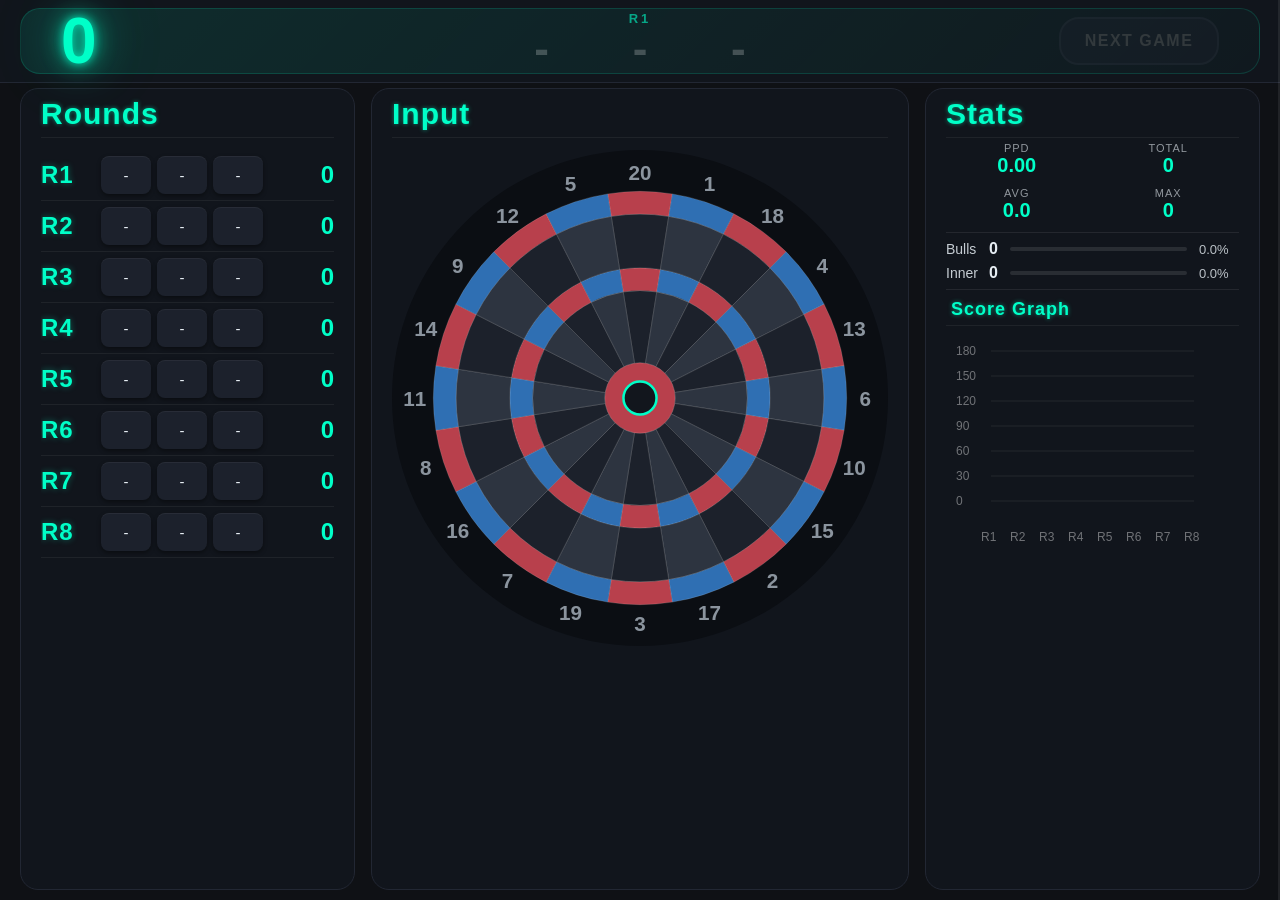
==== commit beac2b75: "01 を追加する - countup.html?game=01 で 01 を遊べるようにする（画面・入力・戻る・ボードの横のパネルはカウントアップと共用し、GAME_TYPE で切り替え） - 点数 " ====
--- a/countup.html
+++ b/countup.html
@@ -51,6 +51,8 @@
       <div class="score-panel">
         <div class="score-block">
           <div class="score-value" id="totalScore">0</div>
+          <!-- 01 の設定（点数・上がり方・ラウンドの上限）。押すと設定を変えられる（cu_ui.js の openZeroOneSetup()） -->
+          <button type="button" id="zeroOneInfo" class="zeroone-info zeroone-only"></button>
         </div>
 
         <!-- 今のラウンドの各ダーツの得点（cu_ui.js の renderHeaderRound()） -->
@@ -61,6 +63,34 @@
         </button>
       </div>
     </header>
+
+    <!-- ================= 01 の設定 ================= -->
+    <!-- 01 を始めるときに、点数・上がり方・ラウンドの上限を選ぶ（cu_ui.js の openZeroOneSetup()） -->
+    <div id="zeroOneSetup" class="zeroone-setup" hidden>
+      <div class="zeroone-setup-panel" role="dialog" aria-modal="true" aria-labelledby="zeroOneSetupTitle">
+        <h2 id="zeroOneSetupTitle" class="zeroone-setup-title">01 Settings</h2>
+
+        <div class="zeroone-setup-group">
+          <div class="zeroone-setup-label">Score</div>
+          <div class="zeroone-setup-options" data-key="start"></div>
+        </div>
+
+        <div class="zeroone-setup-group">
+          <div class="zeroone-setup-label">Out</div>
+          <div class="zeroone-setup-options" data-key="out"></div>
+        </div>
+
+        <div class="zeroone-setup-group">
+          <div class="zeroone-setup-label">Rounds</div>
+          <div class="zeroone-setup-options" data-key="rounds"></div>
+        </div>
+
+        <div class="zeroone-setup-actions">
+          <button type="button" id="zeroOneSetupCancel" class="zeroone-setup-cancel">Cancel</button>
+          <button type="button" id="zeroOneSetupStart" class="zeroone-setup-start">Start</button>
+        </div>
+      </div>
+    </div>
 
     <!-- ================= MAIN ================= -->
     <main class="container">
@@ -90,7 +120,7 @@
 
         <div id="numberTable" class="number-table"></div>
 
-        <!-- このゲームのヒートマップ（ボードの横が空いているときだけ出す。cu_ui.js の renderGameHeatmap()） -->
+        <!-- ボードの左右のパネル（ボードの横が空いているときだけ出す。cu_ui.js の renderGameSidePanels()） -->
         <div id="gameHeatmap" class="game-heatmap" hidden>
           <div class="game-heatmap-title">
             <span>This Game</span>
@@ -101,6 +131,21 @@
             <div class="game-radar-sweep"></div>
           </div>
         </div>
+
+        <div id="gameSideChart" class="game-side-panel game-side-chart" hidden>
+          <div class="game-heatmap-title"><span>Round Score</span></div>
+          <canvas id="gameSideChartCanvas"></canvas>
+        </div>
+
+        <div id="gameSideAwards" class="game-side-panel game-side-awards" hidden>
+          <div class="game-heatmap-title"><span>Awards</span></div>
+          <div id="gameSideAwardsGrid" class="game-side-awards-grid"></div>
+        </div>
+
+        <div id="gameSideStats" class="game-side-panel game-side-stats" hidden>
+          <div class="game-heatmap-title"><span>Stats</span></div>
+          <div id="gameSideStatsGrid" class="game-side-stats-grid"></div>
+        </div>
       </section>
 
       <!-- ===== STATS ===== -->
@@ -109,6 +154,12 @@
 
         <!-- コンパクト表示 -->
         <div class="stats-compact">
+          <div class="compact-block zeroone-only">
+            <div class="compact-label">Finish</div>
+            <div class="compact-value" id="zeroOneRateCompact">-</div>
+            <div class="compact-sub" id="zeroOneAvgDartsCompact"></div>
+          </div>
+
           <div class="compact-block">
             <div class="compact-label">Bulls</div>
             <div class="compact-value" id="bullCountCompact">0</div>
@@ -140,6 +191,21 @@
         <!-- 詳細表示 -->
         <div class="stats-detail">
           <div class="stats-left">
+            <!-- ===== 01：今の設定での上がり率・上がるまでのダーツ数（cu_ui.js の renderZeroOneRecord()） ===== -->
+            <div class="stats-kpi zeroone-only">
+              <div class="kpi-item">
+                <div class="kpi-label">FINISH</div>
+                <div class="kpi-value" id="zeroOneRate">-</div>
+                <div class="kpi-sub" id="zeroOneRateSub"></div>
+              </div>
+
+              <div class="kpi-item">
+                <div class="kpi-label">AVG DARTS</div>
+                <div class="kpi-value" id="zeroOneAvgDarts">-</div>
+                <div class="kpi-sub" id="zeroOneBestDarts"></div>
+              </div>
+            </div>
+
             <!-- ===== KPI行 ===== -->
             <div class="stats-kpi">
               <div class="kpi-item">
@@ -244,25 +310,8 @@
 
     <div id="menuEdge" class="menu-edge"></div>
 
-    <div id="sideMenu" class="side-menu" role="navigation">
-      <div class="menu-header">Menu</div>
-
-      <button data-link="index.html">Main Menu</button>
-
-      <button data-link="countup.html">CountUp</button>
-
-      <button disabled>01(Coming Soon)</button>
-
-      <button disabled>Cricket(Coming Soon)</button>
-
-      <button onclick="location.href = 'data.html'">Data</button>
-
-      <button onclick="location.href = 'settings.html'">Settings</button>
-
-      <button onclick="location.href = 'news.html'">Info</button>
-
-      <button onclick="forceResetGame()">Reset Game</button>
-    </div>
+    <!-- サイドメニューの中身は core.js の renderSideMenu() が作る（全画面共通） -->
+    <div id="sideMenu" class="side-menu" role="navigation"></div>
 
     <!-- コア機能（最初に読み込む） -->
     <script src="js/core/state.js" defer></script>
@@ -272,6 +321,7 @@
     <!-- ゲーム関連 -->
     <script src="js/game/stats.js" defer></script>
     <script src="js/game/game_core.js" defer></script>
+    <script src="js/game/game_01.js" defer></script>
     <script src="js/game/game_countup.js" defer></script>
     <script src="js/game/board_input.js" defer></script>
     <script src="js/data/heatmap.js" defer></script>
--- a/css/layout/lay_header.css
+++ b/css/layout/lay_header.css
@@ -219,3 +219,149 @@
   color: rgb(255 255 255 / 0.22);
   text-shadow: none;
 }
+
+
+/* ===== 01 ===== */
+/* 01 のときだけ出すもの（ヘッダーの設定・Stats の上がり率など） */
+body:not(.game-01) .zeroone-only {
+  display: none !important;
+}
+
+.zeroone-info {
+  display: block;
+
+  margin-top: 4px;
+  padding: 2px 10px;
+
+  border: 1px solid rgb(var(--accent-rgb) / 0.35);
+  border-radius: 999px;
+  background: rgb(var(--accent-rgb) / 0.08);
+
+  color: rgb(var(--accent-rgb) / 0.85);
+  font-size: 11px;
+  font-weight: 700;
+  letter-spacing: 0.5px;
+  white-space: nowrap;
+
+  cursor: pointer;
+}
+
+.phone .zeroone-info {
+  font-size: 9px;
+  padding: 1px 6px;
+}
+
+/* 01 の設定の画面（始める前・ヘッダーの設定を押したとき） */
+.zeroone-setup {
+  position: fixed;
+  top: 0;
+  right: 0;
+  bottom: 0;
+  left: 0;
+  z-index: 1500;
+
+  display: flex;
+  align-items: center;
+  justify-content: center;
+
+  padding: 16px;
+
+  background: rgba(0, 0, 0, 0.6);
+}
+
+.zeroone-setup[hidden] {
+  display: none;
+}
+
+.zeroone-setup-panel {
+  width: min(520px, 100%);
+  max-height: 100%;
+  overflow-y: auto;
+
+  display: flex;
+  flex-direction: column;
+  gap: 16px;
+
+  padding: 20px;
+
+  border-radius: 16px;
+  border: 1px solid rgb(var(--accent-rgb) / 0.3);
+  background: linear-gradient(165deg, #151922 0%, #10141d 100%);
+  box-shadow: 0 20px 50px rgba(0, 0, 0, 0.6);
+}
+
+.zeroone-setup-title {
+  margin: 0;
+
+  color: var(--accent);
+  font-size: 20px;
+  letter-spacing: 2px;
+}
+
+.zeroone-setup-label {
+  margin-bottom: 8px;
+
+  color: rgb(var(--accent-rgb) / 0.8);
+  font-size: 11px;
+  font-weight: 700;
+  letter-spacing: 0.16em;
+  text-transform: uppercase;
+}
+
+.zeroone-setup-options {
+  display: flex;
+  flex-wrap: wrap;
+  gap: 8px;
+}
+
+.zeroone-setup-options button {
+  flex: 1 1 auto;
+  min-width: 64px;
+  min-height: 42px;
+  padding: 0 12px;
+
+  border: 1px solid rgba(255, 255, 255, 0.12);
+  border-radius: 10px;
+  background: #1c212b;
+
+  color: #e2e8f0;
+  font-size: 15px;
+  font-weight: 700;
+
+  cursor: pointer;
+}
+
+.zeroone-setup-options button.selected {
+  border-color: var(--accent);
+  background: rgb(var(--accent-rgb) / 0.16);
+  color: var(--accent);
+}
+
+.zeroone-setup-actions {
+  display: flex;
+  justify-content: flex-end;
+  gap: 10px;
+}
+
+.zeroone-setup-actions button {
+  min-width: 110px;
+  min-height: 44px;
+
+  border-radius: 10px;
+  font-size: 15px;
+  font-weight: 700;
+
+  cursor: pointer;
+}
+
+.zeroone-setup-cancel {
+  border: 1px solid rgba(255, 255, 255, 0.15);
+  background: transparent;
+  color: #cbd5e1;
+}
+
+.zeroone-setup-start {
+  border: none;
+  background: var(--accent);
+  color: #04110d;
+}
--- a/css/layout/lay_round.css
+++ b/css/layout/lay_round.css
@@ -23,7 +23,8 @@
 .round {
   display: grid;
   
-  grid-template-columns: 60px max-content auto;
+  /* 3 投のマスは列の幅に合わせて縮め、右の合計（3 桁・01 の BUST など）が切れないようにする */
+  grid-template-columns: 52px minmax(0, 1fr) auto;
   
   column-gap: 8px;
   row-gap: 4px;
@@ -64,9 +65,13 @@
   align-items: center;
   
   gap: 6px;
+  min-width: 0;
 }
 
 .dart {
+  flex: 1 1 0;
+  min-width: 0;
+  max-width: 50px;
   width: 50px;
   height: 38px;
   
@@ -111,4 +116,23 @@
 .divider {
   margin: 0 14px;
   color: #6b7280;
-}+}
+
+
+/* 01：バストのラウンド・上がったラウンド */
+.round.bust .dart {
+  opacity: 0.45;
+  text-decoration: line-through;
+}
+
+.round-score.round-bust {
+  color: #ff6b6b;
+  font-size: 16px;
+  text-shadow: none;
+}
+
+.round-score.round-out {
+  color: #ffd54f;
+  font-size: 18px;
+  text-shadow: 0 0 8px rgb(255 213 79 / 0.6);
+}
--- a/css/layout/lay_input.css
+++ b/css/layout/lay_input.css
@@ -162,6 +162,8 @@
 body .number-table.board-mode {
   display: block;
   position: relative;
+  /* ボードの横のパネル（.game-heatmap / .game-side-panel）より手前に出す。拡大したボードはパネルの上に広がる */
+  z-index: 1;
 
   flex: 1;
   height: auto;
@@ -300,9 +302,9 @@
   display: grid;
 
   grid-template-columns: minmax(0, 1fr) 240px;
-  grid-template-rows: auto auto minmax(0, 1fr);
+  /* タイトル（Input）は出さないので、ボードを上から置く */
+  grid-template-rows: auto minmax(0, 1fr);
   grid-template-areas:
-    "title title"
     "board bull"
     "board buttons";
 
@@ -314,8 +316,9 @@
   margin-bottom: 0;
 }
 
-body.landscape.input-board.hide-round-area.hide-stats-area .input-area h2 {
-  grid-area: title;
+/* Rounds / Stats を両方隠して Input だけのときは、エリアのタイトル（Input）を出さない（向き・入力形式に関係なく） */
+body.hide-round-area.hide-stats-area .input-area h2 {
+  display: none;
 }
 
 body.landscape.input-board.hide-round-area.hide-stats-area .bull-setting {
@@ -450,6 +453,7 @@
 
 .game-heatmap {
   position: absolute;
+  z-index: 0;
   /* left / bottom は Input エリアの余白に合わせて JS で指定する */
 
   display: flex;
@@ -459,8 +463,75 @@
   pointer-events: none;
 }
 
-.game-heatmap[hidden] {
+.game-heatmap[hidden],
+.game-side-panel[hidden] {
   display: none;
+}
+
+/* 右上のグラフ・右下の Stats（cu_ui.js が top / right / bottom を指定する）。ヒートマップと同じ暗い緑の画面に揃える */
+.game-side-panel {
+  position: absolute;
+  z-index: 0;
+
+  display: flex;
+  flex-direction: column;
+  gap: 6px;
+
+  pointer-events: none;
+}
+
+.game-side-chart canvas {
+  display: block;
+
+  border-radius: 10px;
+  background: radial-gradient(ellipse at center, #06231c 0%, #020b09 100%);
+  box-shadow:
+    0 0 0 1px rgb(var(--accent-rgb) / 0.35),
+    0 0 18px rgb(var(--accent-rgb) / 0.15);
+}
+
+.game-side-stats-grid {
+  display: grid;
+  grid-template-columns: 1fr 1fr;
+  gap: 6px;
+}
+
+.game-side-stat {
+  display: flex;
+  flex-direction: column;
+  align-items: center;
+  gap: 1px;
+
+  padding: 7px 4px 6px;
+
+  border-radius: 10px;
+  background: radial-gradient(ellipse at center, #06231c 0%, #020b09 100%);
+  box-shadow:
+    0 0 0 1px rgb(var(--accent-rgb) / 0.3),
+    0 0 12px rgb(var(--accent-rgb) / 0.1);
+}
+
+.game-side-stat-label {
+  color: rgb(var(--accent-rgb) / 0.55);
+  font-family: ui-monospace, Menlo, monospace;
+  font-size: 10px;
+  font-weight: 700;
+  letter-spacing: 1.5px;
+}
+
+.game-side-stat-value {
+  color: rgb(var(--accent-rgb));
+  font-size: 20px;
+  font-weight: 800;
+  font-variant-numeric: tabular-nums;
+  line-height: 1.1;
+  text-shadow: 0 0 8px rgb(var(--accent-rgb) / 0.6);
+}
+
+.game-side-stat-sub {
+  color: rgb(var(--accent-rgb) / 0.5);
+  font-family: ui-monospace, Menlo, monospace;
+  font-size: 10px;
 }
 
 .game-heatmap-title {
@@ -530,3 +601,61 @@
     opacity: 0;
   }
 }
+
+/* 左上の Awards（取ったものは明るく光らせ、取っていないものは薄く） */
+.game-side-awards-grid {
+  display: grid;
+  grid-template-columns: 1fr 1fr;
+  gap: 5px;
+}
+
+.game-side-award {
+  display: flex;
+  justify-content: space-between;
+  align-items: center;
+  gap: 4px;
+
+  padding: 5px 8px;
+
+  border-radius: 8px;
+  background: radial-gradient(ellipse at center, #06231c 0%, #020b09 100%);
+  box-shadow: 0 0 0 1px rgb(var(--accent-rgb) / 0.18);
+
+  opacity: 0.5;
+}
+
+/* 7 個目（最後）は横いっぱいに */
+.game-side-award:last-child {
+  grid-column: 1 / -1;
+}
+
+.game-side-award.earned {
+  box-shadow:
+    0 0 0 1px rgb(var(--accent-rgb) / 0.45),
+    0 0 12px rgb(var(--accent-rgb) / 0.2);
+  opacity: 1;
+}
+
+.game-side-award-label {
+  overflow: hidden;
+
+  color: rgb(var(--accent-rgb) / 0.7);
+  font-family: ui-monospace, Menlo, monospace;
+  font-size: 9px;
+  font-weight: 700;
+  letter-spacing: 0.5px;
+  text-overflow: ellipsis;
+  white-space: nowrap;
+}
+
+.game-side-award-value {
+  color: rgb(var(--accent-rgb));
+  font-size: 15px;
+  font-weight: 800;
+  font-variant-numeric: tabular-nums;
+}
+
+.game-side-award.earned .game-side-award-value {
+  color: #ffd54f;
+  text-shadow: 0 0 8px rgb(255 213 79 / 0.6);
+}
--- a/css/layout/lay_stats.css
+++ b/css/layout/lay_stats.css
@@ -74,6 +74,12 @@
   color: var(--accent);
 }
 
+/* 01 の上がり率の「3 / 5」など */
+.kpi-sub {
+  color: var(--text-muted);
+  font-size: 11px;
+}
+
 
 /* ================================= */
 /* ============== STAT ROW ========= */
--- a/css/layout/lay_menu.css
+++ b/css/layout/lay_menu.css
@@ -125,6 +125,62 @@
   color: white;
   
   cursor: pointer;
+}
+
+
+/* グループ（Game / Utility / This Game）。見出しの下にボタンをまとめる */
+.menu-group {
+  display: flex;
+  flex-direction: column;
+  gap: 8px;
+
+  margin-top: 6px;
+  padding-top: 12px;
+
+  border-top: 1px solid rgba(255, 255, 255, .06);
+}
+
+.menu-group-title {
+  color: rgb(var(--accent-rgb) / 0.8);
+  font-size: 11px;
+  font-weight: 700;
+  letter-spacing: 0.16em;
+  text-transform: uppercase;
+}
+
+/* 今いる画面 */
+.side-menu button.current {
+  background: rgb(var(--accent-rgb) / 0.14);
+  box-shadow: inset 3px 0 0 var(--accent);
+  color: var(--accent);
+}
+
+/* まだ遊べないゲーム */
+.side-menu button:disabled {
+  display: flex;
+  align-items: center;
+  justify-content: space-between;
+
+  color: rgba(255, 255, 255, .35);
+  cursor: default;
+}
+
+.menu-soon {
+  padding: 3px 8px;
+
+  border: 1px solid rgba(255, 255, 255, .15);
+  border-radius: 999px;
+
+  font-size: 10px;
+  font-weight: 700;
+  letter-spacing: 0.08em;
+}
+
+/* 進行中のゲームを消すボタン */
+.side-menu button.menu-danger {
+  border: 1px solid rgba(255, 90, 90, .35);
+  background: rgba(255, 90, 90, .08);
+  color: #ff8a8a;
 }
 
 
